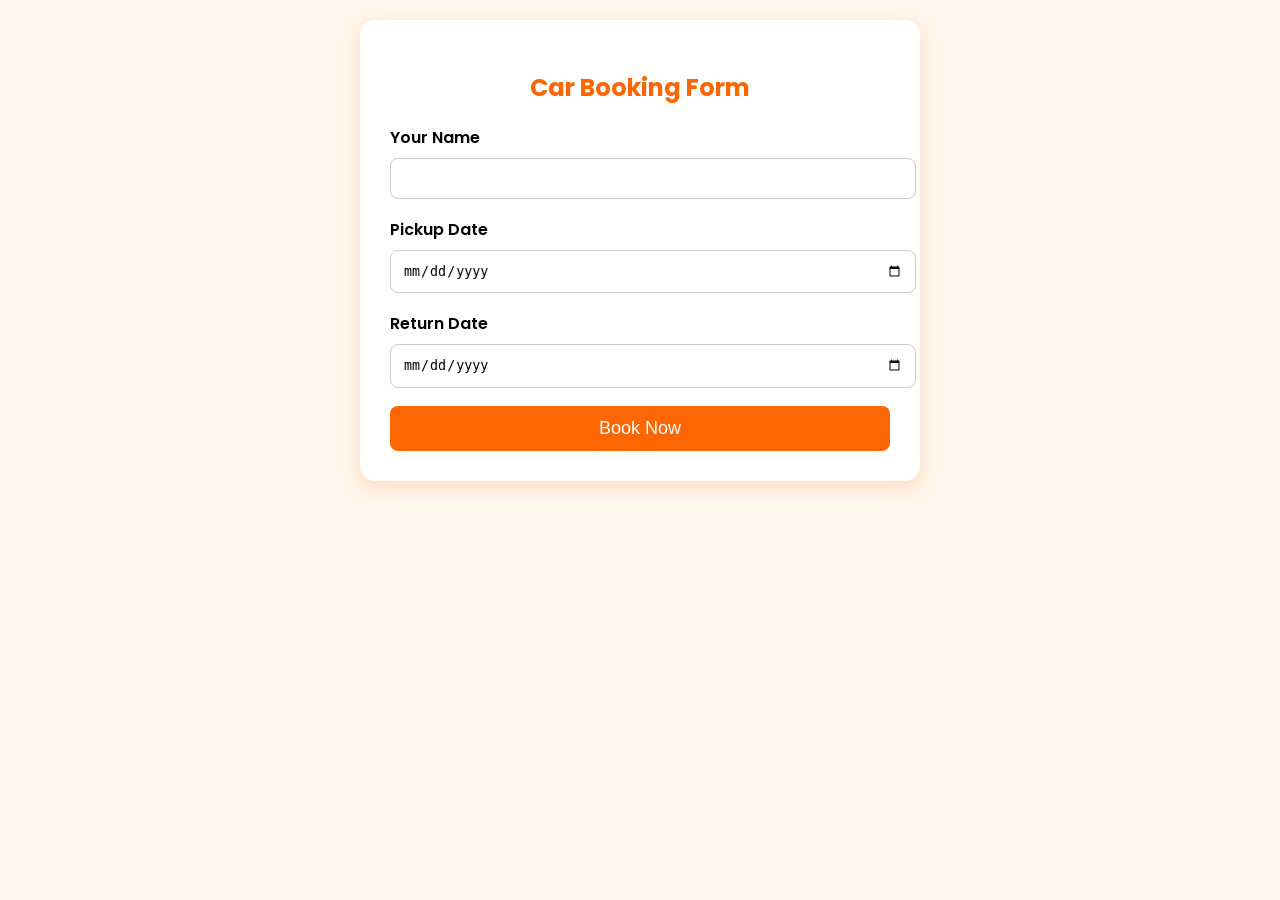
==== booking.html @ 755522c3 "first commit" ====
<!DOCTYPE html>
<html lang="en">
<head>
<meta charset="UTF-8">
<meta name="viewport" content="width=device-width, initial-scale=1.0">
<title>Car Booking</title>
<link href="https://fonts.googleapis.com/css2?family=Poppins:wght@300;400;600&display=swap" rel="stylesheet">

<style>

html, body {
  height: auto !important;
  overflow-y: auto !important;
}

body {
  font-family: 'Poppins', sans-serif;
  margin: 0;
  padding: 0;
  background: #fff7ec;
}

.container {
  max-width: 500px;
  width: 90%;
  background: #fff;
  margin: 20px auto;  /* FIXED */
  padding: 30px;
  border-radius: 15px;
  box-shadow: 0 6px 20px rgba(255, 102, 0, 0.2);
}

h2 {
  color: #ff6600;
  text-align: center;
  margin-bottom: 20px;
}

label {
  font-weight: 600;
}

input, select {
  width: 100%;
  padding: 12px;
  margin-top: 8px;
  margin-bottom: 18px;
  border-radius: 8px;
  border: 1px solid #ccc;
}

button {
  width: 100%;
  padding: 12px;
  font-size: 18px;
  border: none;
  border-radius: 8px;
  background: #ff6600;
  color: #fff;
  cursor: pointer;
  transition: 0.3s;
}

button:hover {
  background: #e55c00;
}
</style>
</head>

<body>

<div class="container">
  <h2>Car Booking Form</h2>

  <form onsubmit="handleBooking(event)">
    
  <label>Your Name</label>
  <input type="text" required>

  <label>Pickup Date</label>
  <input type="date" required>

  <label>Return Date</label>
  <input type="date" required>

  <button type="submit">Book Now</button>
</form>

</div>
<script>
function handleBooking(event) {
  event.preventDefault();

  alert("✅ Booking Successful! Your car is reserved."); 

  setTimeout(() => {
    window.location.href = "index.html"; 
  }, 500);
}
</script>

</body>
</html>
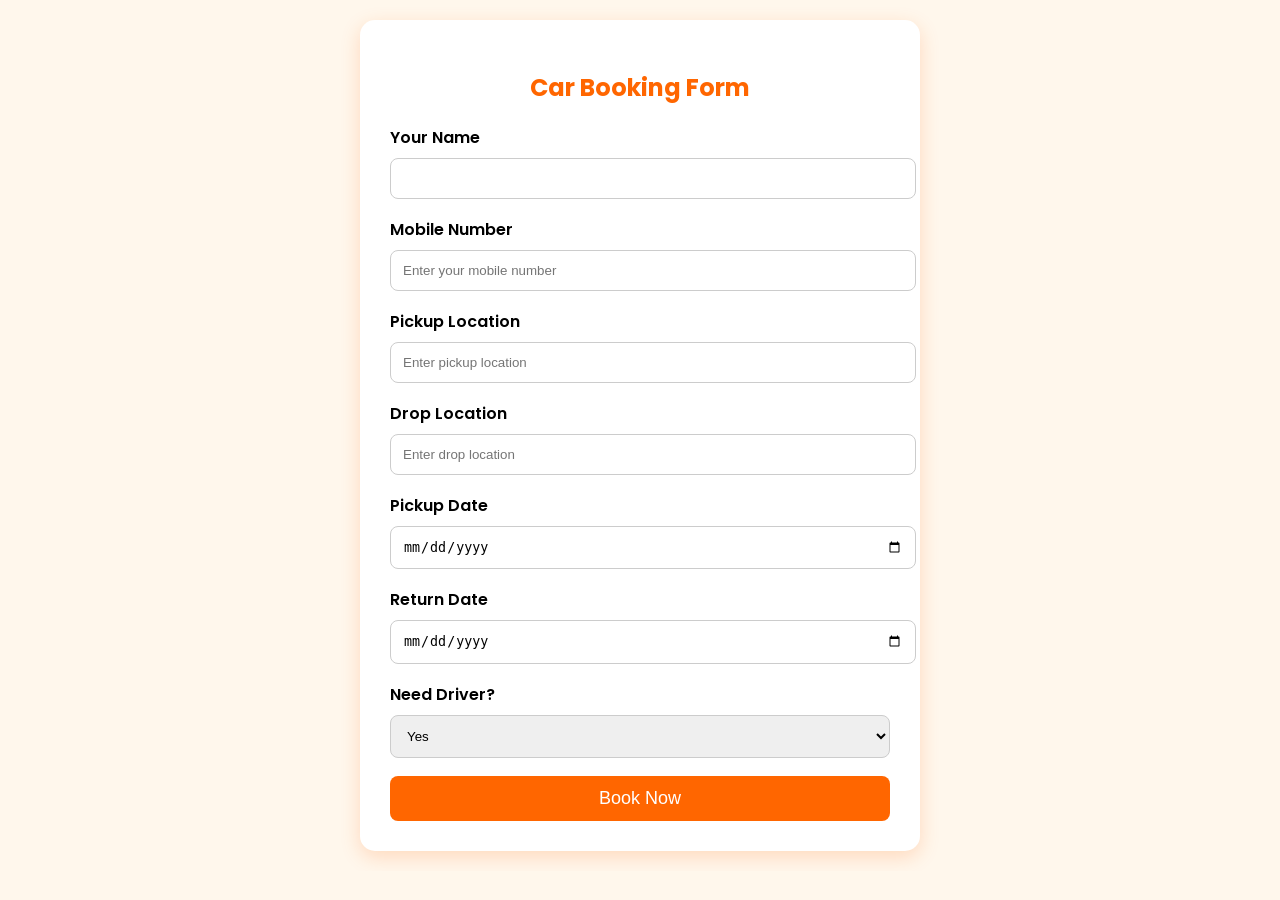
==== commit 4370da4c: "update: improved booking success message" ====
--- a/booking.html
+++ b/booking.html
@@ -74,14 +74,28 @@
 
   <form onsubmit="handleBooking(event)">
     
-  <label>Your Name</label>
-  <input type="text" required>
+<label>Your Name</label>
+<input type="text" required>
 
-  <label>Pickup Date</label>
-  <input type="date" required>
+<label>Mobile Number</label>
+<input type="tel" placeholder="Enter your mobile number" required>
 
-  <label>Return Date</label>
-  <input type="date" required>
+<label>Pickup Location</label>
+<input type="text" placeholder="Enter pickup location" required>
+
+<label>Drop Location</label>
+<input type="text" placeholder="Enter drop location" required>
+
+<label>Pickup Date</label>
+<input type="date" required>
+
+<label>Return Date</label>
+<input type="date" required>
+<label>Need Driver?</label>
+<select required>
+  <option value="yes">Yes</option>
+  <option value="no">No</option>
+</select>
 
   <button type="submit">Book Now</button>
 </form>
